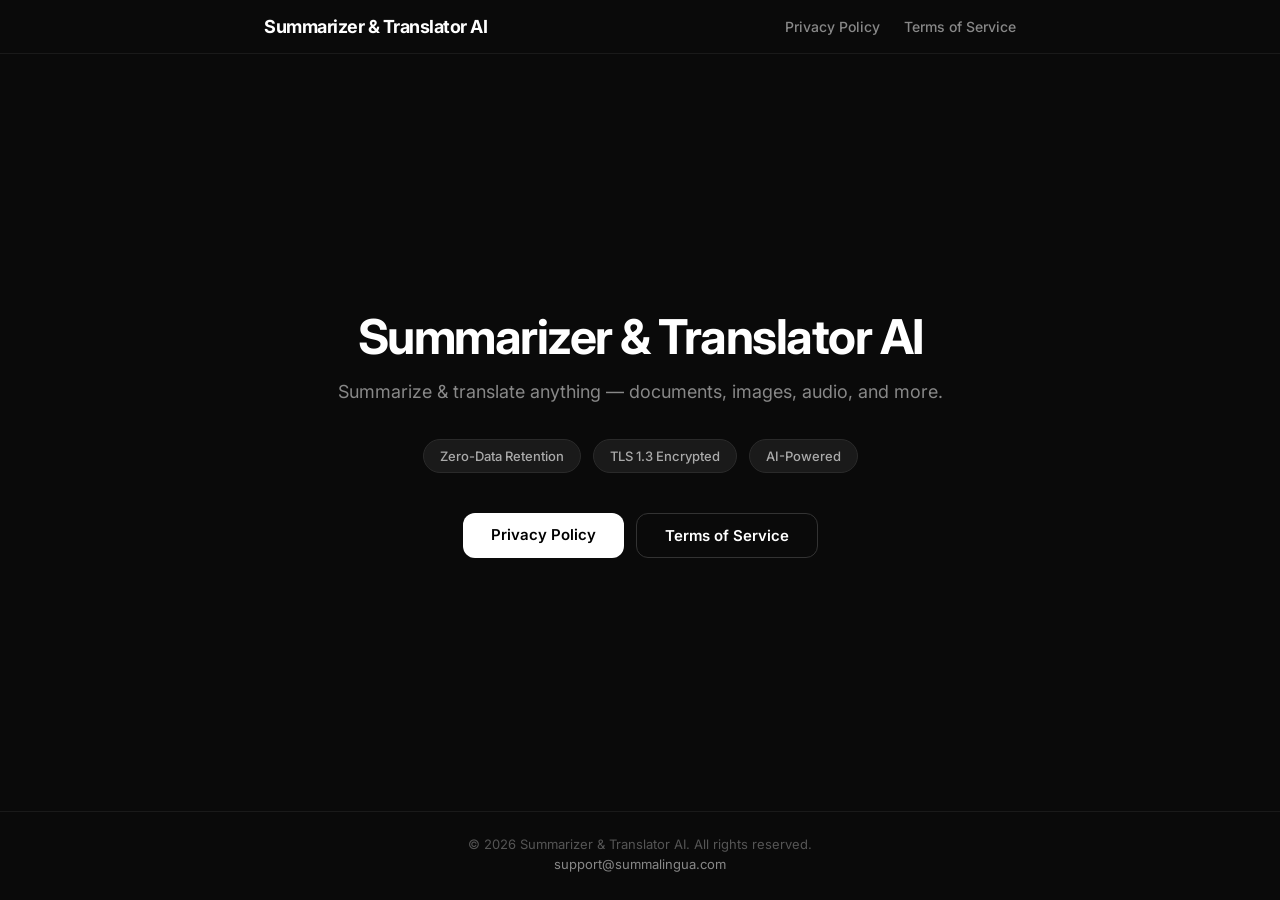
==== index.html @ eff106bf "Initial website with privacy policy, terms of service, and email verification page" ====
<!DOCTYPE html>
<html lang="en">
<head>
    <meta charset="UTF-8">
    <meta name="viewport" content="width=device-width, initial-scale=1.0">
    <title>Summarizer & Translator AI</title>
    <link rel="stylesheet" href="style.css">
    <link rel="preconnect" href="https://fonts.googleapis.com">
    <link rel="preconnect" href="https://fonts.gstatic.com" crossorigin>
    <link href="https://fonts.googleapis.com/css2?family=Inter:wght@400;500;600;700&display=swap" rel="stylesheet">
</head>
<body>
    <nav>
        <div class="nav-container">
            <a href="/" class="logo">Summarizer & Translator AI</a>
            <div class="nav-links">
                <a href="privacy.html">Privacy Policy</a>
                <a href="terms.html">Terms of Service</a>
            </div>
        </div>
    </nav>

    <main class="hero">
        <h1>Summarizer & Translator AI</h1>
        <p class="tagline">Summarize & translate anything — documents, images, audio, and more.</p>
        <div class="badges">
            <span class="badge">Zero-Data Retention</span>
            <span class="badge">TLS 1.3 Encrypted</span>
            <span class="badge">AI-Powered</span>
        </div>
        <div class="links">
            <a href="privacy.html" class="btn">Privacy Policy</a>
            <a href="terms.html" class="btn btn-outline">Terms of Service</a>
        </div>
    </main>

    <footer>
        <p>&copy; 2026 Summarizer & Translator AI. All rights reserved.</p>
        <p><a href="mailto:support@summalingua.com">support@summalingua.com</a></p>
    </footer>
</body>
</html>
---- style.css ----
* {
    margin: 0;
    padding: 0;
    box-sizing: border-box;
}

body {
    font-family: 'Inter', -apple-system, BlinkMacSystemFont, sans-serif;
    background: #0a0a0a;
    color: #e5e5e5;
    min-height: 100vh;
    display: flex;
    flex-direction: column;
}

/* Nav */
nav {
    border-bottom: 1px solid #1a1a1a;
    padding: 16px 0;
}

.nav-container {
    max-width: 800px;
    margin: 0 auto;
    padding: 0 24px;
    display: flex;
    justify-content: space-between;
    align-items: center;
}

.logo {
    font-size: 18px;
    font-weight: 700;
    color: #fff;
    text-decoration: none;
    letter-spacing: -0.5px;
}

.nav-links {
    display: flex;
    gap: 24px;
}

.nav-links a {
    color: #888;
    text-decoration: none;
    font-size: 14px;
    font-weight: 500;
    transition: color 0.2s;
}

.nav-links a:hover {
    color: #fff;
}

/* Hero */
.hero {
    max-width: 800px;
    margin: 0 auto;
    padding: 80px 24px;
    text-align: center;
    flex: 1;
    display: flex;
    flex-direction: column;
    align-items: center;
    justify-content: center;
}

.hero h1 {
    font-size: 48px;
    font-weight: 700;
    color: #fff;
    letter-spacing: -1.5px;
    margin-bottom: 12px;
}

.tagline {
    font-size: 18px;
    color: #888;
    margin-bottom: 32px;
    line-height: 1.6;
}

.badges {
    display: flex;
    gap: 12px;
    margin-bottom: 40px;
    flex-wrap: wrap;
    justify-content: center;
}

.badge {
    background: #1a1a1a;
    border: 1px solid #2a2a2a;
    padding: 8px 16px;
    border-radius: 100px;
    font-size: 13px;
    font-weight: 500;
    color: #aaa;
}

.links {
    display: flex;
    gap: 12px;
}

.btn {
    display: inline-block;
    padding: 12px 28px;
    border-radius: 12px;
    font-size: 15px;
    font-weight: 600;
    text-decoration: none;
    transition: all 0.2s;
}

.btn:not(.btn-outline) {
    background: #fff;
    color: #000;
}

.btn:not(.btn-outline):hover {
    background: #e0e0e0;
}

.btn-outline {
    background: transparent;
    color: #fff;
    border: 1px solid #333;
}

.btn-outline:hover {
    border-color: #555;
    background: #111;
}

/* Page content */
.page-content {
    max-width: 800px;
    margin: 0 auto;
    padding: 48px 24px 80px;
    flex: 1;
}

.page-content h1 {
    font-size: 32px;
    font-weight: 700;
    color: #fff;
    letter-spacing: -0.5px;
    margin-bottom: 4px;
}

.page-content .updated {
    font-size: 14px;
    color: #666;
    margin-bottom: 40px;
}

.page-content h2 {
    font-size: 18px;
    font-weight: 600;
    color: #fff;
    margin-top: 36px;
    margin-bottom: 12px;
    letter-spacing: -0.2px;
}

.page-content p,
.page-content li {
    font-size: 15px;
    color: #999;
    line-height: 1.7;
    margin-bottom: 12px;
}

.page-content ul {
    padding-left: 20px;
    margin-bottom: 12px;
}

.page-content a {
    color: #fff;
    text-decoration: underline;
    text-underline-offset: 2px;
}

.divider {
    border: none;
    border-top: 1px solid #1a1a1a;
    margin: 40px 0 24px;
}

.copyright {
    text-align: center;
    font-size: 13px;
    color: #555;
}

/* Confirm page */
.confirm-container {
    max-width: 480px;
    margin: 0 auto;
    padding: 120px 24px;
    text-align: center;
    flex: 1;
    display: flex;
    flex-direction: column;
    align-items: center;
    justify-content: center;
}

.confirm-icon {
    width: 64px;
    height: 64px;
    border-radius: 50%;
    background: #1a3a1a;
    display: flex;
    align-items: center;
    justify-content: center;
    margin-bottom: 24px;
    font-size: 28px;
}

.confirm-icon.error {
    background: #3a1a1a;
}

.confirm-container h1 {
    font-size: 28px;
    font-weight: 700;
    color: #fff;
    margin-bottom: 12px;
    letter-spacing: -0.5px;
}

.confirm-container p {
    font-size: 16px;
    color: #888;
    line-height: 1.6;
    margin-bottom: 8px;
}

.confirm-container .sub {
    font-size: 14px;
    color: #555;
}

.spinner {
    width: 32px;
    height: 32px;
    border: 3px solid #222;
    border-top-color: #fff;
    border-radius: 50%;
    animation: spin 0.8s linear infinite;
    margin-bottom: 24px;
}

@keyframes spin {
    to { transform: rotate(360deg); }
}

/* Footer */
footer {
    border-top: 1px solid #1a1a1a;
    padding: 24px;
    text-align: center;
}

footer p {
    font-size: 13px;
    color: #555;
    margin-bottom: 4px;
}

footer a {
    color: #888;
    text-decoration: none;
}

footer a:hover {
    color: #fff;
}

/* Responsive */
@media (max-width: 600px) {
    .hero h1 {
        font-size: 36px;
    }

    .tagline {
        font-size: 16px;
    }

    .links {
        flex-direction: column;
        width: 100%;
        padding: 0 24px;
    }

    .btn {
        text-align: center;
    }

    .nav-links {
        gap: 16px;
    }

    .nav-links a {
        font-size: 13px;
    }
}
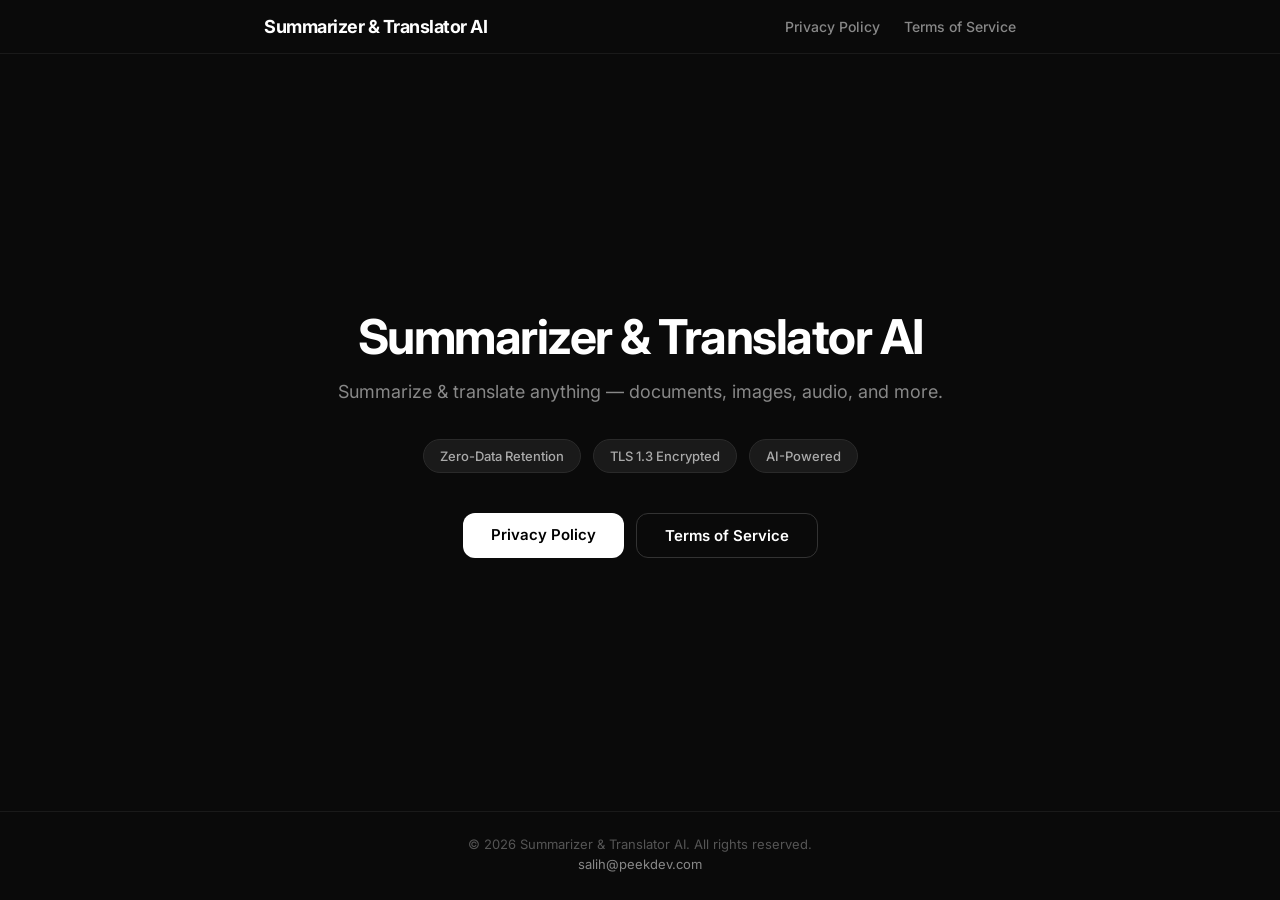
==== commit e4a3c259: "Update contact email to salih@peekdev.com" ====
--- a/index.html
+++ b/index.html
@@ -36,7 +36,7 @@
 
     <footer>
         <p>&copy; 2026 Summarizer & Translator AI. All rights reserved.</p>
-        <p><a href="mailto:support@summalingua.com">support@summalingua.com</a></p>
+        <p><a href="mailto:salih@peekdev.com">salih@peekdev.com</a></p>
     </footer>
 </body>
 </html>
